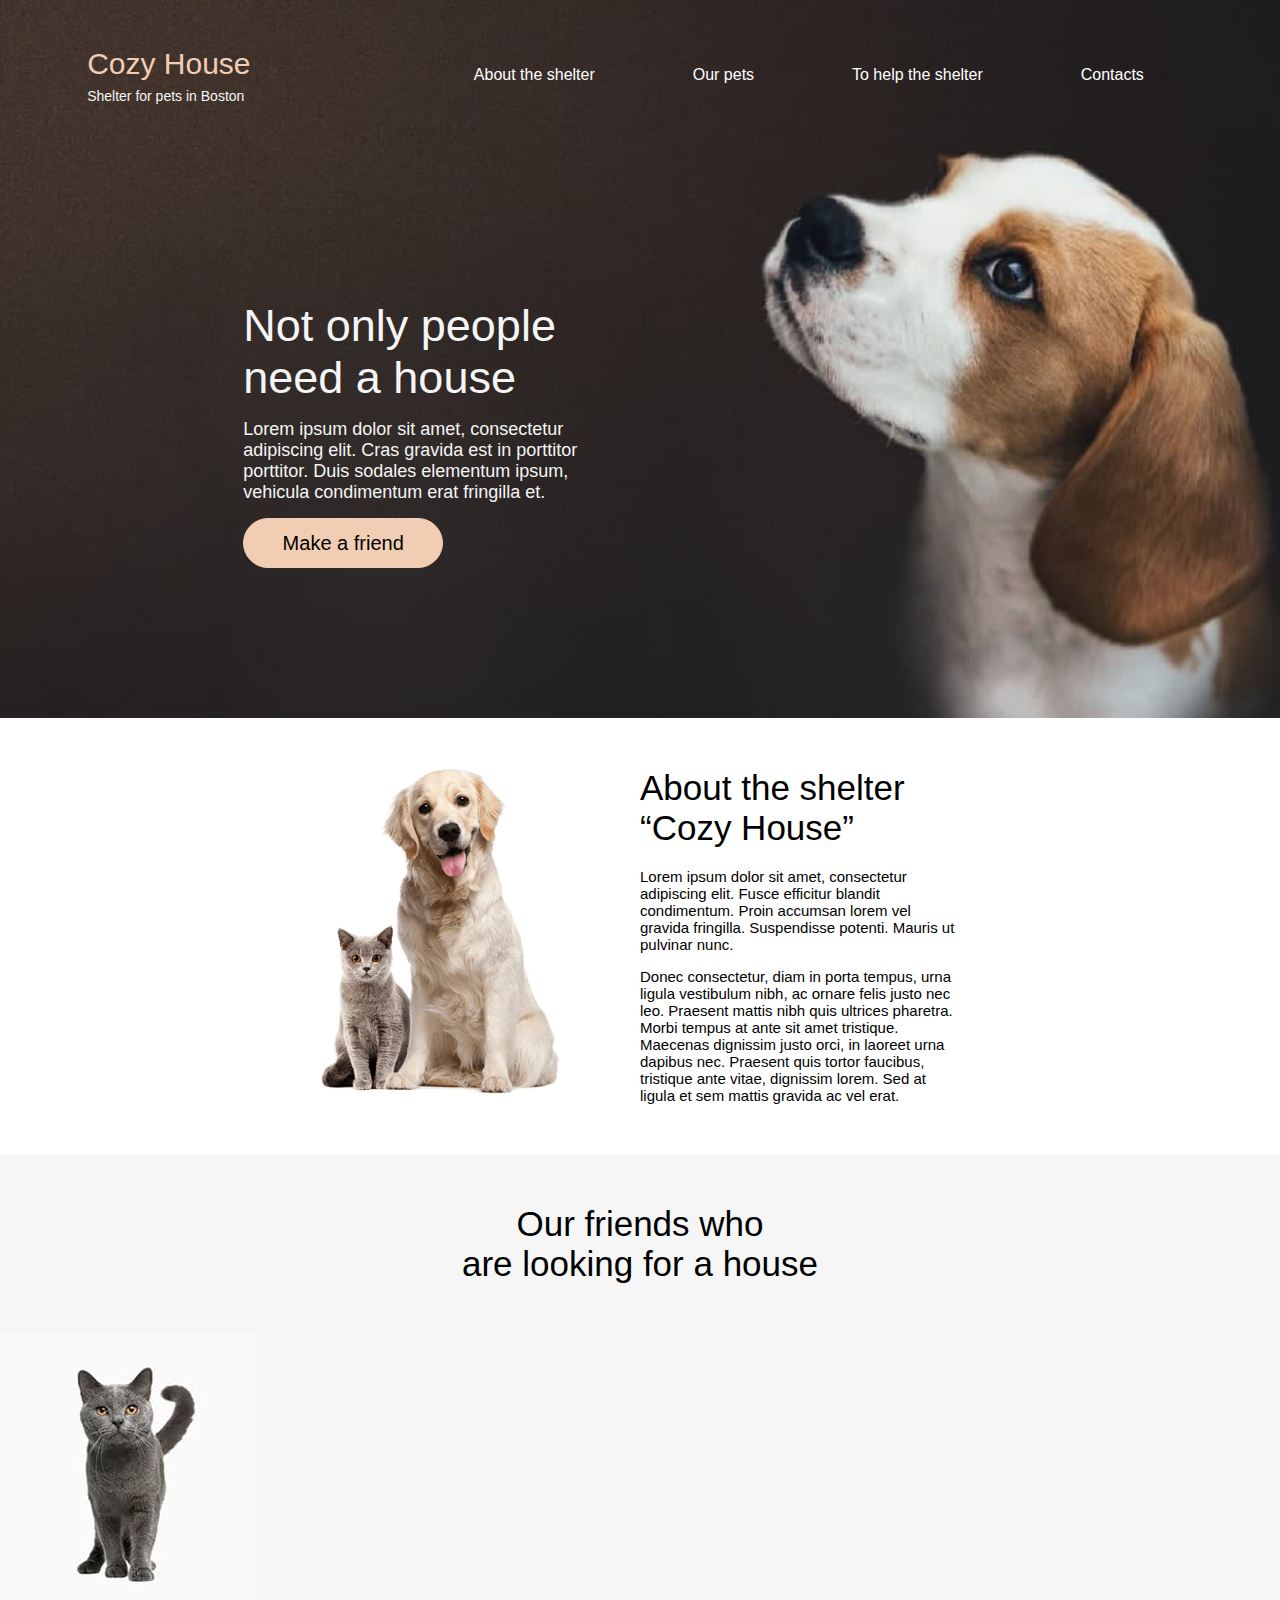
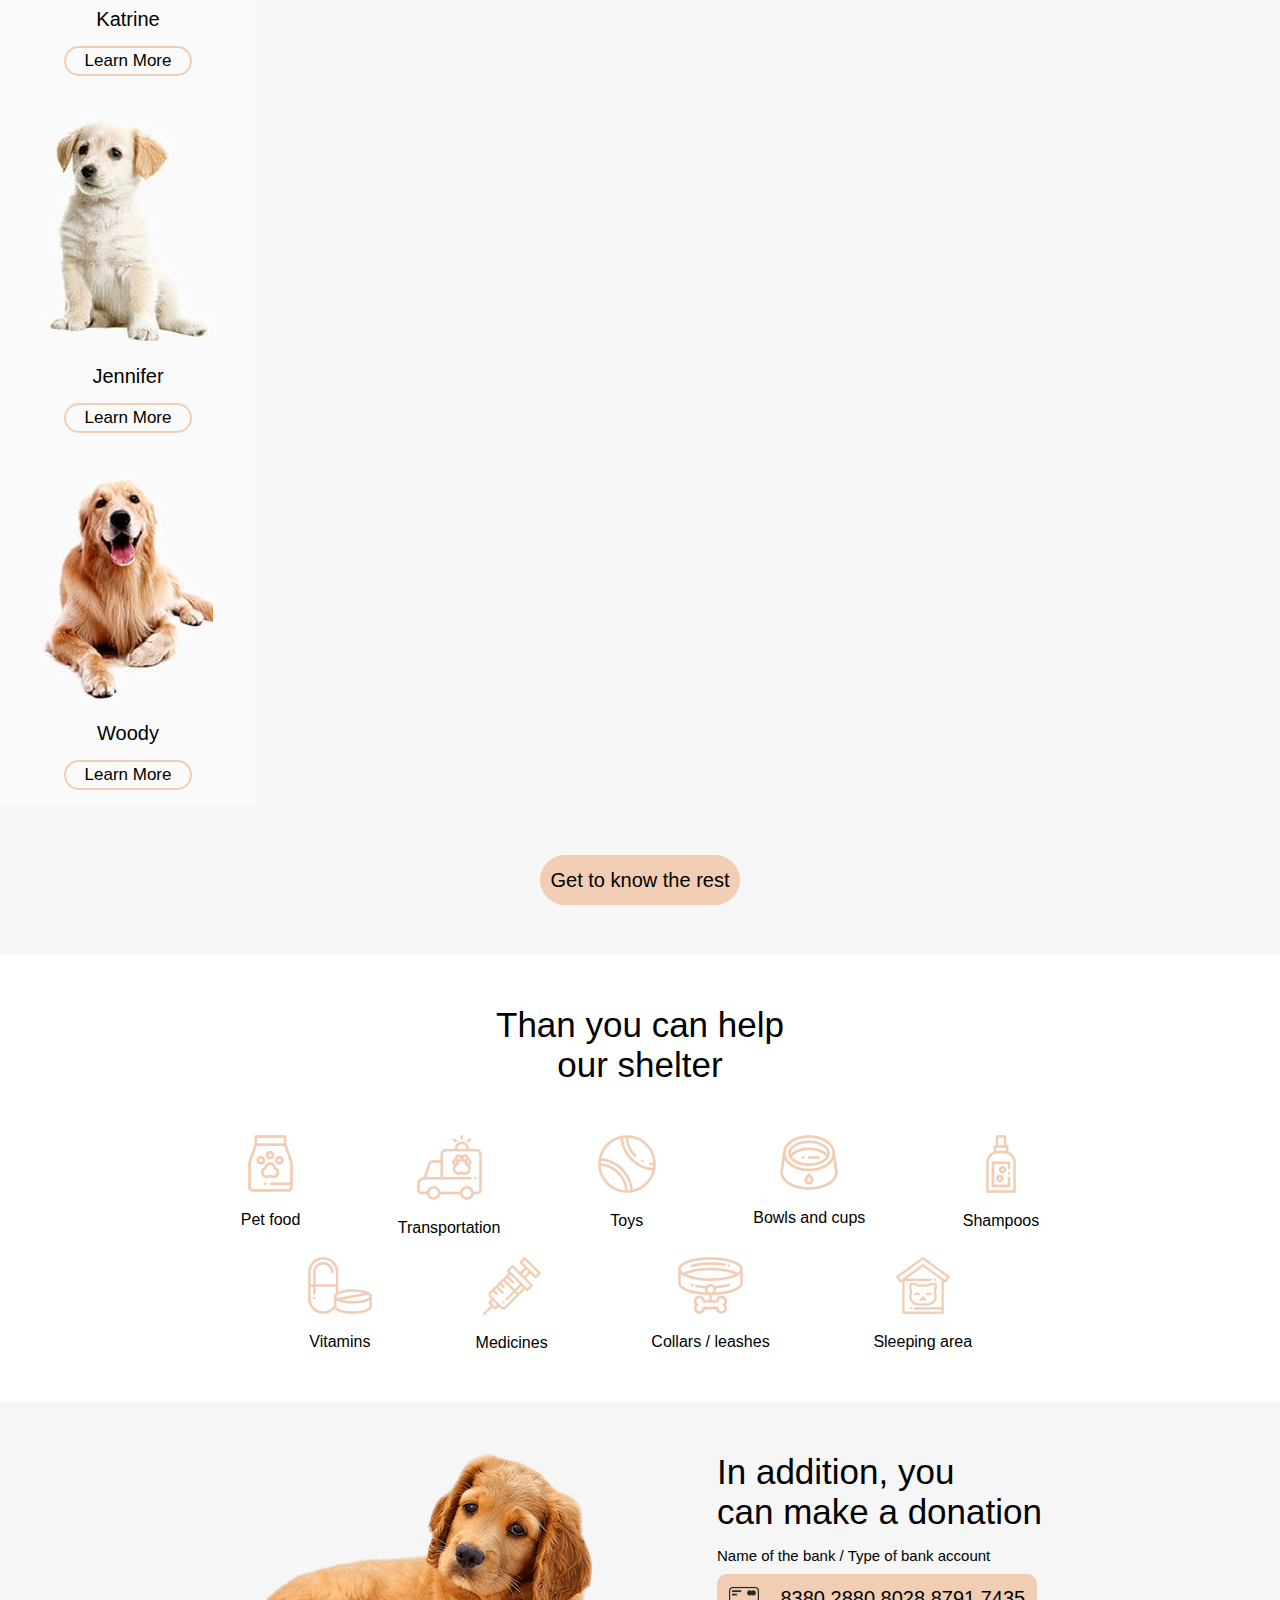
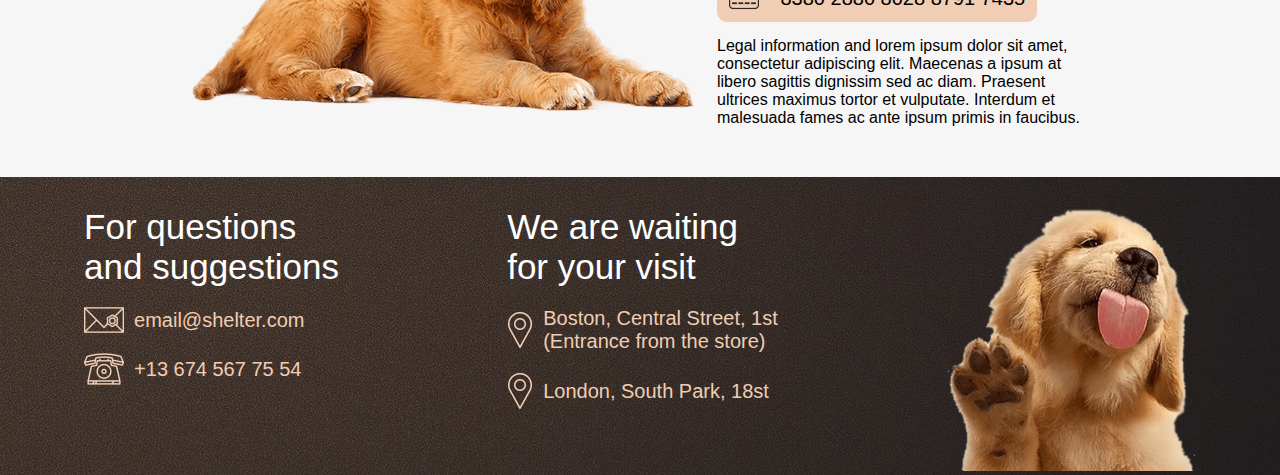
==== index.html @ 2c4d0148 "1" ====
<!DOCTYPE html>
<html lang="en">
<head>
    <meta charset="UTF-8">
    <meta http-equiv="X-UA-Compatible" content="IE=edge">
    <meta name="viewport" content="width=device-width, initial-scale=1.0">
    <title>Dogs</title>
    <link rel="stylesheet" href="style.css">
</head>
<body>
    <div class="wrap">
        <header class="header">
            <nav class="navigation">
                <div id="logo">
                    <div class="logo1"><p>Cozy House</p></div>
                    <div class="logo2"><p>Shelter for pets in Boston </p></div>
                </div>
                <ul class="menu">
                    <li><a href="#">About the shelter</a></li>
                    <li><a href="#">Our pets</a></li>
                    <li><a href="#">To help the shelter</a></li>
                    <li><a href="#">Contacts</a></li>
                </ul>
            </nav>
            <div class="burger_menu-aaa">
                <input id="checkmenu" type="checkbox">
                <label class="ret" for="checkmenu">Cozy House</label>
                <div class="burger-line o"></div>
                <div class="burger-line tw"></div>
                <div class="burger-line th"></div>
                <div class="burger-line f"></div>
                <nav class="main-menu">
                    <a class="burger-aaaa" href="#">About the shelter</a>
                    <a class="burger-aaaa" href="#">Our pets</a>
                    <a class="burger-aaaa" href="#">To help the shelter</a>
                    <a class="burger-aaaa" href="#">Contacts</a>
                </nav>
            </div>
            <div class="htxt">
                <div class="minitxt">
                    <div class="gag1">Not only people <br>need a house</div>
                    <div class="gag2">Lorem ipsum dolor sit amet, consectetur adipiscing elit. Cras gravida 
                        est in porttitor  porttitor. Duis sodales elementum ipsum, vehicula 
                        condimentum erat fringilla et.</div>
                    <button class="gag3">Make a friend</button>
                </div>
            </div>
        </header>
        <main class="main">
            <section id="main1">
                <div id="gig">
                    <div class="gig1"><img src="./img/g.png" alt=""></div>
                    <div class="gig2">
                        <div class="gig2smoll"><p class="ats">About the shelter<br>“Cozy House”</p></div>
                        <div class="gig2big">
                            <div class="gig2big1"><p>Lorem ipsum dolor sit amet, consectetur adipiscing elit. Fusce efficitur blandit condimentum. Proin accumsan lorem vel gravida fringilla. Suspendisse potenti. Mauris ut pulvinar nunc.</p></div>
                            <div class="gig2big2"><p>Donec consectetur, diam in porta tempus, urna ligula vestibulum nibh, ac ornare felis justo nec leo. Praesent mattis nibh quis ultrices pharetra. Morbi tempus at ante sit amet tristique. Maecenas dignissim justo orci, in laoreet urna dapibus nec. Praesent quis tortor faucibus, tristique ante vitae, dignissim lorem. Sed at ligula et sem mattis gravida ac vel erat.</p></div>
                        </div>
                    </div>
                </div>
            </section>
            <section id="main2">
                <div id="dad">
                    <div class="dad1"><p class="dad1p">Our friends who<br>are looking for a house</p></div>
                    <div class="dad2pro">
                        <div class="faf1">
                             <div class="foto1"><img src="./img/a.jpg" alt=""></div>
                            <div class="name1"><p>Katrine</p></div>
                            <div class="lmore1"><button class="lmore1x">Learn More</button></div>
                        </div>
                        <div class="faf2">
                            <div class="foto2"><img src="./img/q.jpg" alt=""></div>
                            <div class="name2"><p>Jennifer</p></div>
                            <div class="lmore2"><button class="lmore2x">Learn More</button></div>
                        </div>
                        <div class="faf3">
                            <div class="foto3"><img src="./img/w.jpg" alt=""></div>
                            <div class="name3"><p>Woody</p></div>
                            <div class="lmore3"><button class="lmore3x">Learn More</button></div>
                        </div>
                    </div>
                    <div class="dad3"><button class="dad3x">Get to know the rest</button></div>
                </div>
            </section>
            <section id="main3">
                <div class="lil1"><p class="lil1p">Than you can help<br>our shelter</p></div>
                <div class="lil2">
                    <div id="q">
                        <div class="q1">
                            <div class="q11"><img src="./img/q1.png" alt=""></div>
                            <div class="q12">Pet food</div>
                        </div>
                        <div class="q2">
                            <div class="q11"><img src="./img/q2.png" alt=""></div>
                            <div class="q12">Transportation</div>
                        </div>
                        <div class="q3">
                            <div class="q11"><img src="./img/q3.png" alt=""></div>
                            <div class="q12">Toys</div>
                        </div>
                        <div class="q4">
                            <div class="q11"><img src="./img/q4.png" alt=""></div>
                            <div class="q12">Bowls and cups</div>
                        </div>
                        <div class="q5">
                            <div class="q11"><img src="./img/q5.png" alt=""></div>
                            <div class="q12">Shampoos</div>
                        </div>
                    </div>
                    <div id="a">
                        <div class="a1">
                            <div class="a11"><img src="./img/a1.png" alt=""></div>
                            <div class="a12">Vitamins</div>
                        </div>
                        <div class="a2">
                            <div class="a11"><img src="./img/a2.png" alt=""></div>
                            <div class="a12">Medicines</div>
                        </div>
                        <div class="a3">
                            <div class="a11"><img src="./img/a3.png" alt=""></div>
                            <div class="a12">Collars / leashes</div>
                        </div>
                        <div class="a4">
                            <div class="a11"><img src="./img/a4.png" alt=""></div>
                            <div class="a12">Sleeping area</div>
                        </div>
                    </div>
                </div>
            </section>
            <section id="main4">
                <div id="vav">
                    <div class="vav1"><img src="./img/vav1.png" alt=""></div>
                    <div class="vav2">
                        <div class="vav21"><p class="vav21p">In addition, you<br>can make a donation</p></div>
                        <div class="vav22"><p class="vav22p">Name of the bank / Type of bank account</p></div>
                        <div class="vav23">
                            <button class="vav23b">
                                <img src="./img/v.png" alt="">
                                <p class="v2p"> 8380 2880 8028 8791 7435</p>
                            </button>
                        </div>
                        <div class="vav24"><p class="vav24p">Legal information and lorem ipsum dolor sit amet, consectetur adipiscing elit. Maecenas a ipsum at libero sagittis dignissim sed 
                            ac diam. Praesent ultrices maximus tortor et vulputate. Interdum 
                            et malesuada fames ac ante ipsum primis in faucibus. </p></div>
                    </div>
                </div>
            </section>
        </main>
        <footer class="footer">
            <div class="bob1">
                <div class="bob11"><p class="bob11p">For questions<br>and suggestions</p></div>
                <div class="bob22">
                    <img src="./img/b1.png" alt="">
                    <p class="k">email@shelter.com</p>
                </div>
                <div class="bob22">
                    <img src="./img/b2.png" alt="">
                    <p class="k">+13 674 567 75 54</p>
                </div>
            </div>
            <div class="bob2">
                <div class="bob11"><p class="bob11p">We are waiting<br>for your visit</p></div>
                <div class="bob22">
                    <img src="./img/b3.png" alt="">
                    <p class="k">Boston, Central Street, 1st<br>(Entrance from the store)</p>
                </div>
                <div class="bob22">
                    <img src="./img/b3.png" alt="">
                    <p class="k">London, South Park, 18st</p>
                </div>
            </div>
            <div class="bob3"><img src="./img/n.png" alt=""></div>
        </footer>
    </div>
</body>
</html>
---- style.css ----
*{
    margin: 0;
    padding: 0;
    box-sizing: border-box;
    font-family: sans-serif;
}
.wrap{
    width: 100%;
}
.wrap1{
    width: 100%;
    display: flex;
    flex-direction: column;
}
.header{
    width: 100%;
    float: left;
    background-image: url(./img/d.jpg);
    background-size: cover;
}
.header1{
    width: 100%;
    float: left;
    background-size: cover;
}
.navigation{
    width: 100%;
    display: flex;
    justify-content: space-around;
    align-items: center;
    height: 150px;
}
.navigation1{
    width: 100%;
    display: flex;
    justify-content: space-around;
    align-items: center;
    height: 110px;
}
.menu{
    text-align: center;
    width: 60%;
    display: flex;
    justify-content: space-around;
}
.menuz{
    text-align: center;
    width: 60%;
    display: flex;
    justify-content: space-around;
}
.menu li a{
    color: white;
    font-size: 16px;
    text-decoration: none;
}
.menuz li a{
    color: black;
    font-size: 16px;
    text-decoration: none;
}
.menu li{
    list-style: none;
}
.menuz li{
    list-style: none;
}
.logo1{
    color: #F1CDB3;
    font-size: 30px;
    margin-bottom: 7px;
}
.logo1z{
    color: #545454;
    font-size: 30px;
    margin-bottom: 7px;
}
.logo2{
    font-size: 14px;
    color: whitesmoke;
}
.logo2z{
    font-size: 14px;
    color: black;
}
.menu li a:hover{
    border-bottom: 2px solid #F1CDB3;
    color: #F1CDB3;
    text-shadow: 3px 3px 5px #F1CDB3;
}
.menuz li a:hover{
    border-bottom: 2px solid #F1CDB3;
    color: #F1CDB3;
    text-shadow: 3px 3px 5px #F1CDB3;
}
.gag1{
    font-size: 45px;
    color: whitesmoke;
}
.gag2{
    font-size: 18px;
    color: whitesmoke;
    margin-top: 15px;
    margin-bottom: 15px;
}
.gag3{
    border-radius: 50px;
    width: 200px;
    height: 50px;
    background: #F1CDB3;
    font-size: 20px;
    margin-bottom: 150px;
    border: 1px solid #F1CDB3;
}
.gag3:hover{
    background: #c4a086;
}
.minitxt{
    width: 30%;
    margin-left: 19%;
    margin-top: 150px;
}
main{
    width: 100%;
    float: left; 
}
#main1{
    background-color: white;
    float: left;
    width: 100%;
}
#gig{
    margin-top: 50px;
    margin-bottom: 50px;
    display: flex;
    justify-content: center;
}
#main2{
    background-color: #F6F6F6;
    float: left;
    width: 100%;
}
#main3{
    background-color: white;
    float: left;
    width: 100%;
}
.gig2{
    width: 25%;
    margin-left: 20px;
}
.ats{
    font-size: 35px;
}
.gig2big{
    font-size: 15px;
    margin-top: 20px;
}
.gig2big2{
    margin-top: 15px;
}
.gig1 img{
    width: 80%;
}
.faf1, .faf2, .faf3{
    background-color: rgba(250, 250, 250, 1);
    width: 20%;
    display: flex;
    flex-direction: column;
    align-items: center;
    transition: 1s;
}
.faf1z, .faf2z, .faf3z, .faf4z{
    background-color: rgba(250, 250, 250, 1);
    width: 20%;
    display: flex;
    flex-direction: column;
    align-items: center;
    transition: 1s;
}
.faf1:hover{
    width: 25%;
    box-shadow: 13px 20px 46px 12px grey;
    border-radius: 15px;
}
.faf2:hover{
    width: 25%;
    box-shadow: 13px 20px 46px 12px grey;
    border-radius: 15px;
}
.faf3:hover{
    width: 25%;
    box-shadow: 13px 20px 46px 12px grey;
    border-radius: 15px;
}
.lmore1x, .lmore2x, .lmore3x, .lmore4x{
    border-radius: 50px ;
    margin-top: 15px;
    margin-bottom: 15px;
    width: 50%;
    height: 30px;
    font-size: 17px;
    border: 2px solid #F1CDB3;
    background-color:  rgba(250, 250, 250, 1);
}
.lmore1x:hover{
    background-color: #F1CDB3;
}
.lmore2x:hover{
    background-color: #F1CDB3;
}
.lmore3x:hover{
    background-color: #F1CDB3;
}
.lmore4x:hover{
    background-color: #F1CDB3;
}
.lmore1, .lmore2, .lmore3, .lmore4{
    width: 100%;
    display: flex;
    justify-content: center;
}
.dad1p{
    font-size: 35px;
    text-align: center;
}
.dad1{
    display: flex;
    justify-content: center;
    margin-top: 50px;
    margin-bottom: 50px;
}
.dad1z{
    display: flex;
    justify-content: center;
    margin-bottom: 50px;
}
.dad1pz{
    margin-top: 10px;
    font-size: 35px;
    text-align: center;
    color: #636363;
}
.dad2{
    display: flex;
    justify-content: space-around;

}
.dad2z{
    display: flex;
    justify-content: space-around;
    margin-top: 50px;
}
.dad3{
    display: flex;
    justify-content: center;
}
#dad{
    background-color: #F6F6F6;
}
.foto1, .foto2, .foto3, .foto4{
    margin-top: 25px;

}
.name1, .name2, .name3, .name4{
    margin-top: 15px;
    font-size: 20px;
}
.dad3x{
    border-radius: 50px;
    width: 200px;
    height: 50px;
    background: #F1CDB3;
    font-size: 20px;
    margin-bottom: 50px;
    margin-top: 50px;
    border: 1px solid #F1CDB3;
}
.dad3x:hover{
    background: #c4a086;
}
.lil1p{
    text-align: center;
    font-size: 35px;
    margin-top: 50px;
    margin-bottom: 50px;
}
#q{
    width: 70%;
    display: flex;
    justify-content: space-around;
    margin-bottom: 20px;
}
#a{
    width: 60%;
    display: flex;
    justify-content: space-around;
}
.q1, .q2, .q3, .q4, .q5, .a1, .a2, .a3, .a4{
    display: flex;
    flex-direction: column;
    align-items: center;
}
.q11, .a11{
    margin-bottom: 15px;
}
.lil2{
    display: flex;
    flex-direction: column;
    align-items: center;
    margin-bottom: 50px;
}
#main4{
    width: 100%;
    background-color: #F6F6F6;
    display: flex;
    justify-content: center;
}
#vav{
    margin-top: 50px;
    margin-bottom: 50px;
    width: 70%;
    display: flex;
    flex-direction: row;
}
.vav1{
    margin-right: 20px;
}
.vav21p{
    font-size: 35px;
}
.vav22p{
    font-size: 15px;
    margin-top: 15px;
}
.vav23{
    display: flex;
    flex-direction: row;
    margin-top: 10px;
    margin-bottom: 15px;
}
.vav23b{
    display: flex;
    align-items: center;
    justify-content: space-around;
    width: 320px;
    height: 48px;
    background-color: #F1CDB3;
    border: 1px solid #F1CDB3;
    border-radius: 10px;
}
.vav23b:hover{
    background-color: #c4a086;
    border: 1px solid #c4a086;
}
.v2p{
    font-size: 20px;
}
footer{
    float: left; 
    width: 100%;
    background-image: url(./img/b.png);
    display: flex;
    justify-content: space-around;
}
.bob11p{
    font-size: 35px;
    color: white;
}
.bob22{
    display: flex;
    flex-direction: row;
    align-items: center;
    margin-top: 20px;
}
.k{
    color: #F1CDB3;
    font-size: 20px;
    margin-left: 10px;
}
.bob1, .bob2{
    display: flex;
    flex-direction: column;
    margin-top: 30px;
}
.bob3 img{
    width: 250px;
}
.bob3{
    margin-top: 30px;
}
.gyg1 img{
    width: 100%;
}
.gyg1{
    width: 45%;
    margin-right: 50px;
    display: flex;
    justify-content: center;
    align-items: center;
}
.ol1 .gyg1 img{
    margin-top: 20px;
    margin-bottom: 20px;
} 
.ol1{
    width: 50%;
    display: flex;
    align-items: center;
    box-shadow: 0px 0px 50px 5px gray;
    background-color: #fafafa;
    margin-bottom: 100px;
    margin-top: 50px;
}
.ol2{
    width: 50%;
    display: flex;
    align-items: center;
    box-shadow: 0px 0px 50px 5px gray;
    background-color: #fafafa;
}
.gyg4{
    font-size: 15px;
}
.gyg5{
    font-size: 17px;
}
.gyg2{
    font-size: 40px;
}
.gyg3{
    font-size: 20px;
    margin-bottom: 20px;
}
.ref{
    width: 50%;
}
#ol{
    display: flex;
    flex-direction: column;
    align-items: center;
}
.lom{
    margin-top: 10px;
}
.burger_menu{
    margin: 100px auto;
    width: 320px;
    height: 40px;
    background: black;
    color: white;
    text-align: center;
    position: relative;
}
.hyh{
    background: #3b2d25;
}
.burger_menu-aaa{
    margin: 100px auto;
    width: 320px;
    height: 40px;
    background: rgba(0, 0, 0, 0);
    color: black;
    text-align: center;
    position: relative;
}
#checkmenu{
    display: none;
}
label{
    display: block;
    position: absolute;
    top: 0px;
    left: 0px;
    width: 100%;
    height: 100%;
    z-index: 2;
    line-height: 40px;
    cursor: pointer;
}
.burger-line{
    position: absolute;
    top: 8px;
    right: 10px;
    width: 35px;
    height: 2px;
    background: white;
    transition: .5s all;
}
.tw, .th{
    top: 18px;
}
.f{
    top: 28px;
}
.main-menu{
    display: block;
    position: absolute;
    width: 100%;
    bottom: 0;
    left: 0;
    max-height: 0;
    font-size: 0px;
    overflow: hidden;
    transform: translateY(100%);
    transition: .5s all;
}
.burger-a{
    display: block;
    width: 100%;
    padding: 10px;
    color: white;
    text-decoration: none;
    border-top: 1px solid white;
    background: black;
}
.hih{
        background: #3b2d25;
}
.burger-aaaa{
    display: block;
    width: 100%;
    padding: 10px;
    color: black;
    text-shadow: 3px 3px 5px white;
    text-decoration: none;
    border-top: 1px solid white;
    background: rgba(0, 0, 0, 0);
}
.burger-a:hover{
    background-color: rgba(0, 0, 0, .9);
}
.hih:hover{
    background-color: #493a33;
}
.burger-aaaa:hover{
    background-color: rgba(255, 255, 255, 0.267);
}
#checkmenu:checked~.main-menu{
    max-height: 500px;
    font-size: 16px;
}
#checkmenu:checked~.o{
    display: none;
}
#checkmenu:checked~.f{
    display: none;
}
#checkmenu:checked~.tw{
    transform: rotate(45deg);
}
#checkmenu:checked~.th{
    transform: rotate(-45deg);
}
.burger_menu{
    display: none;
}
.burger_menu-aaa{
    display: none;
}
.ret{
    font-size: 35px;
    color: white;
}
.ret:hover{
    background-color: rgba(255, 255, 255, 0.267);
}
@media (min-width: 0px) and (max-width: 768px) {
    .navigation1{
        display: none;
    }
    .navigation{
        display: none;
    }
    .burger_menu{
        display: flex;
        width: 100%;
        margin-top: 0;
        margin-bottom: 50px;
    }
    .burger_menu-aaa{
        display: flex;
        width: 100%;
        margin-top: 0;
        margin-bottom: 50px;
        margin-top: 20px;
    }
    .ol1{
        display: flex;
        flex-direction: column-reverse;
        width: 95%;
    }
    .ol2{
        display: flex;
        flex-direction: column-reverse;
        width: 95%;
    }
    .ref{
        display: flex;
        flex-direction: column;
        align-items: center;
    }
    .gyg2{
        margin-top: 10px;
    }
    .gyg1{
        margin-right: 0;
    }
    .faf1z, .faf2z, .faf3z, .faf4z{
        width: 100%;
        margin-bottom: 20px;
    }
    .dad2{
        display: flex;
        flex-wrap: wrap;
    }
    .dad2z{
        display: flex;
        flex-wrap: wrap;
    }
    .minitxt{
        width: 80%;
        display: flex;
        flex-direction: column;
        align-items: center;
        margin-left: 0;
    }
    .htxt{
        width: 100%;
        float: left;
        display: flex;
        justify-content: center;
    }
    header{
        background-position: center;
    }
    #gig{
        display: flex;
        flex-direction: column-reverse;
        align-items: center;
    }
    .gig1 img{
        width: 90%;
    }
    .gig2{
        width: 50%;
    }
    .gig1{
        display: flex;
        justify-content: center;
    }
    .gig2smoll{
        text-align: center;
    }
    .gag1{
        text-align: center;
    }
    .gag2{
        text-align: center;
    }
    .dad2pro{
        display: flex;
        flex-direction: column;
        align-items: center;
    }
    .faf1, .faf2, .faf3{
        width: 70%;
    }
    .faf1, .faf2{
        margin-bottom: 20px;
    }
    .faf1:hover{
        width: 90%;
    }
    .faf2:hover{
        width: 90%;
    }
    .faf3:hover{
        width: 90%;
    }
    .lmore1x, .lmore2x, .lmore3x, .lmore4x{
        height: 50px;
    }
    .lil2{
        display: flex;
        flex-direction: column;
        align-items: center;
    }
    #a, #q{
        display: flex;
        flex-direction: column;

    }
    .q1, .q2, .q3, .q4, .q5, .a1, .a2, .a3{
        margin-bottom: 20px;
    }
    .footer{
        background-size: cover;
        display: flex;
        flex-direction: column;
        align-items: center;
    }
    .bob11p{
        text-align: center;
    }
    #vav{
        display: flex;
        flex-direction: column-reverse;
        align-items: center;
    }
    .vav21p{
        text-align: center;
    }
    .vav22p{
        text-align: center;
    }
    .vav24p{
        text-align: center;
    }
    .vav23{
        display: flex;
        justify-content: center;
    }
    .vav1{
        margin-right: 0;
    }
    .vav1 img{
        width: 100%;
    }
    .gig2{
        width: 80%;
    }

}
@media (min-width: 768px) and (max-width: 1279px){
    .navigation1{
        display: none;
    }
    .navigation{
        display: none;
    }
    .burger_menu{
        display: flex;
        width: 100%;
        margin-top: 0;
        margin-bottom: 50px;
    }
    .burger_menu-aaa{
        display: flex;
        width: 100%;
        margin-top: 0;
        margin-bottom: 50px;
        margin-top: 20px;
    }
    .ol1{
        display: flex;
        flex-direction: column-reverse;
    }
    .ol2{
        display: flex;
        flex-direction: column-reverse;
    }
    .ref{
        display: flex;
        flex-direction: column;
        align-items: center;
    }
    .gyg2{
        margin-top: 10px;
    }
    .gyg1{
        margin-right: 0;
    }
    .faf1z, .faf2z, .faf3z, .faf4z{
        width: 45%;
        margin-bottom: 20px;
    }
    .dad2{
        display: flex;
        flex-wrap: wrap;
    }
    .dad2z{
        display: flex;
        flex-wrap: wrap;
    }
    .minitxt{
        width: 60%;
        display: flex;
        flex-direction: column;
        align-items: center;
    }
    .htxt{
        width: 100%;
        float: left;
    }
    header{
        background-position: center;
    }
    #gig{
        display: flex;
        flex-direction: column-reverse;
        align-items: center;
    }
    .gig1 img{
        width: 90%;
    }
    .gig2{
        width: 50%;
    }
    .gig1{
        display: flex;
        justify-content: center;
    }
    .gig2smoll{
        text-align: center;
    }
    .gag1{
        text-align: center;
    }
    .gag2{
        text-align: center;
    }
    .dad2pro{
        display: flex;
        flex-direction: column;
        align-items: center;
    }
    .faf1, .faf2, .faf3{
        width: 60%;
    }
    .faf1, .faf2{
        margin-bottom: 30px;
    }
    .faf1:hover{
        width: 80%;
    }
    .faf2:hover{
        width: 80%;
    }
    .faf3:hover{
        width: 80%;
    }
    .lmore1x, .lmore2x, .lmore3x, .lmore4x{
        height: 50px;
    }
    .lil2{
        display: flex;
        flex-direction: column-reverse;
        width: 600px;
    }
    #q, #a{
        width: 100%;
        display: flex;
        flex-wrap: wrap;
        
    }
    .q1, .q2, .q3, .q4, .q5, .a1, .a2, .a3, .a4{
        width: 45%;
    }
    .q1, .q2, .q3, .q4, .a1, .a2, .a3, .a4{
        margin-bottom: 30px;
    }
    #main3{
        display: flex;
        flex-direction: column;
        align-items: center;
    }
    #vav{
        display: flex;
        flex-direction: column-reverse;
        align-items: center;
    }
    .vav21p{
        text-align: center;
    }
    .vav22p{
        text-align: center;
    }
    .vav24p{
        text-align: center;
    }
    .vav23{
        display: flex;
        justify-content: center;
    }
    .bob3{
        display: none;
    }
    .footer{
        display: flex;
        justify-content: space-around;
        padding-bottom: 30px;
    }
}
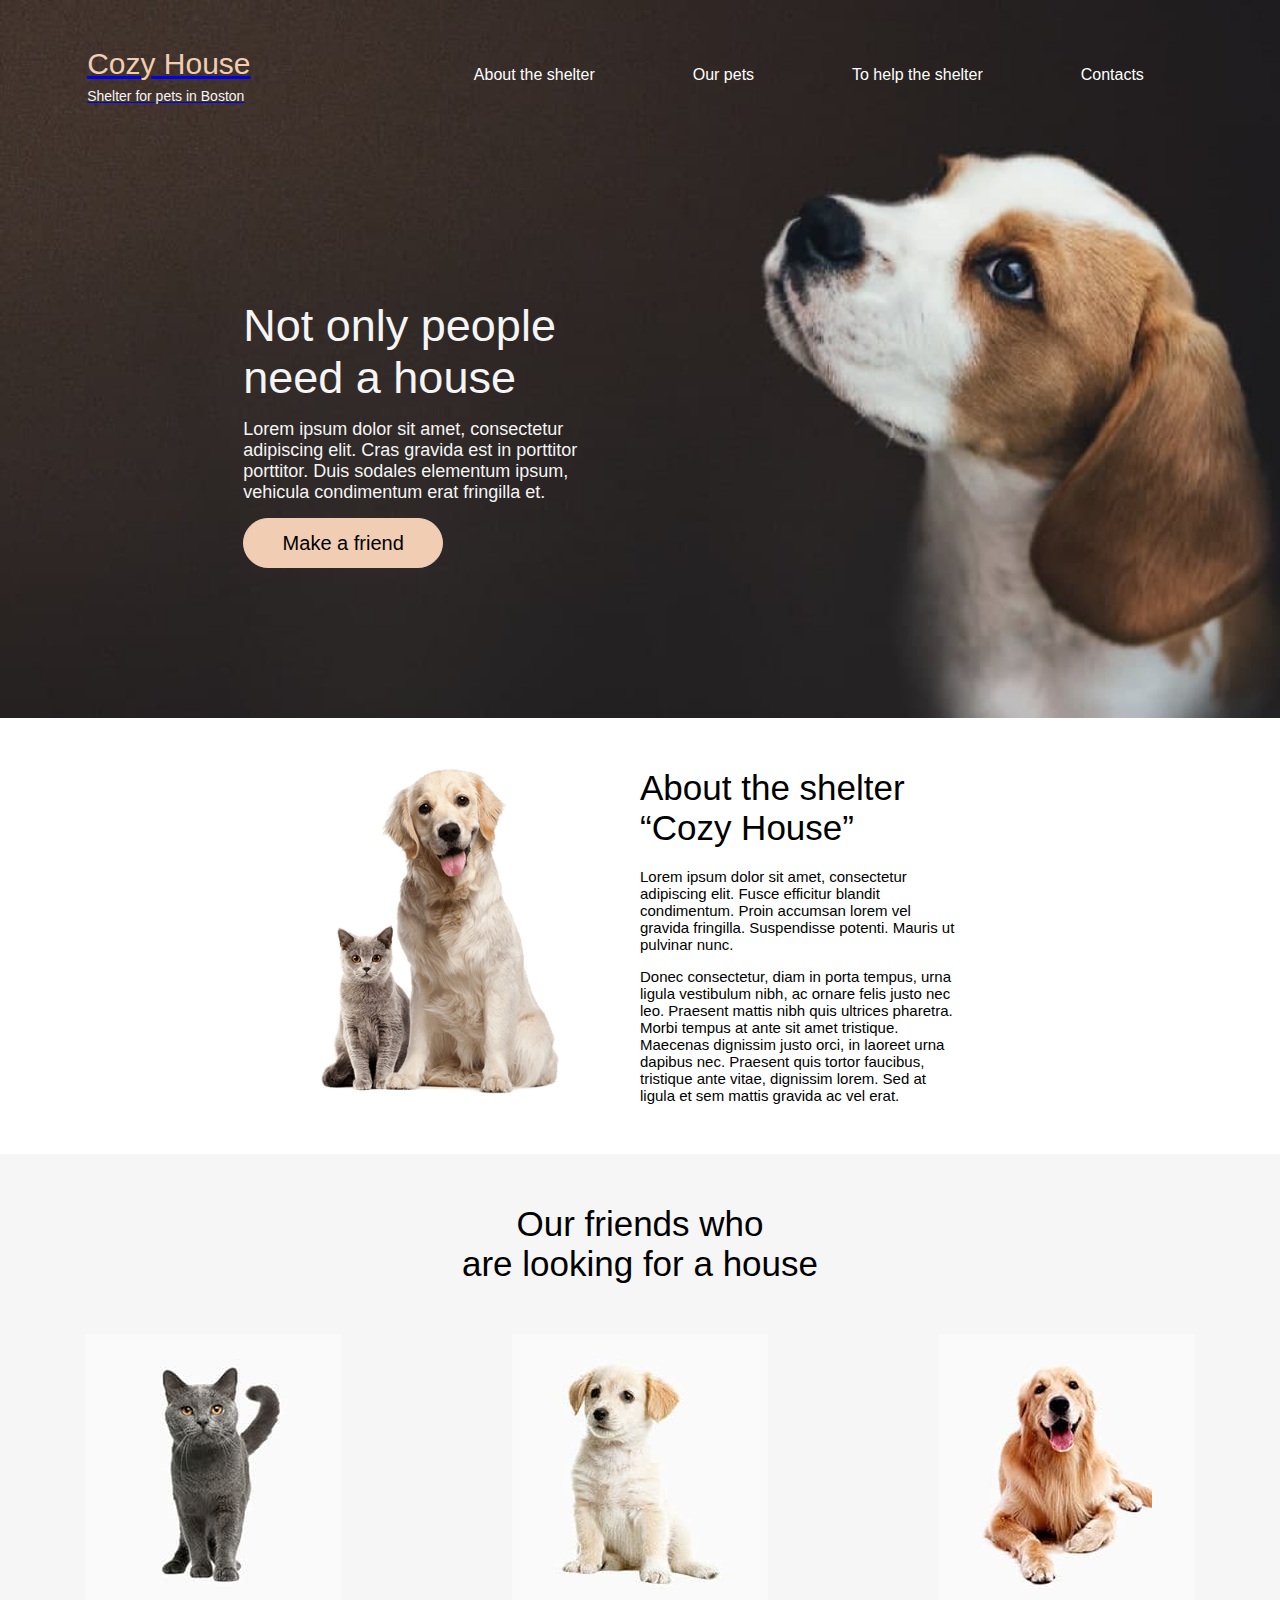
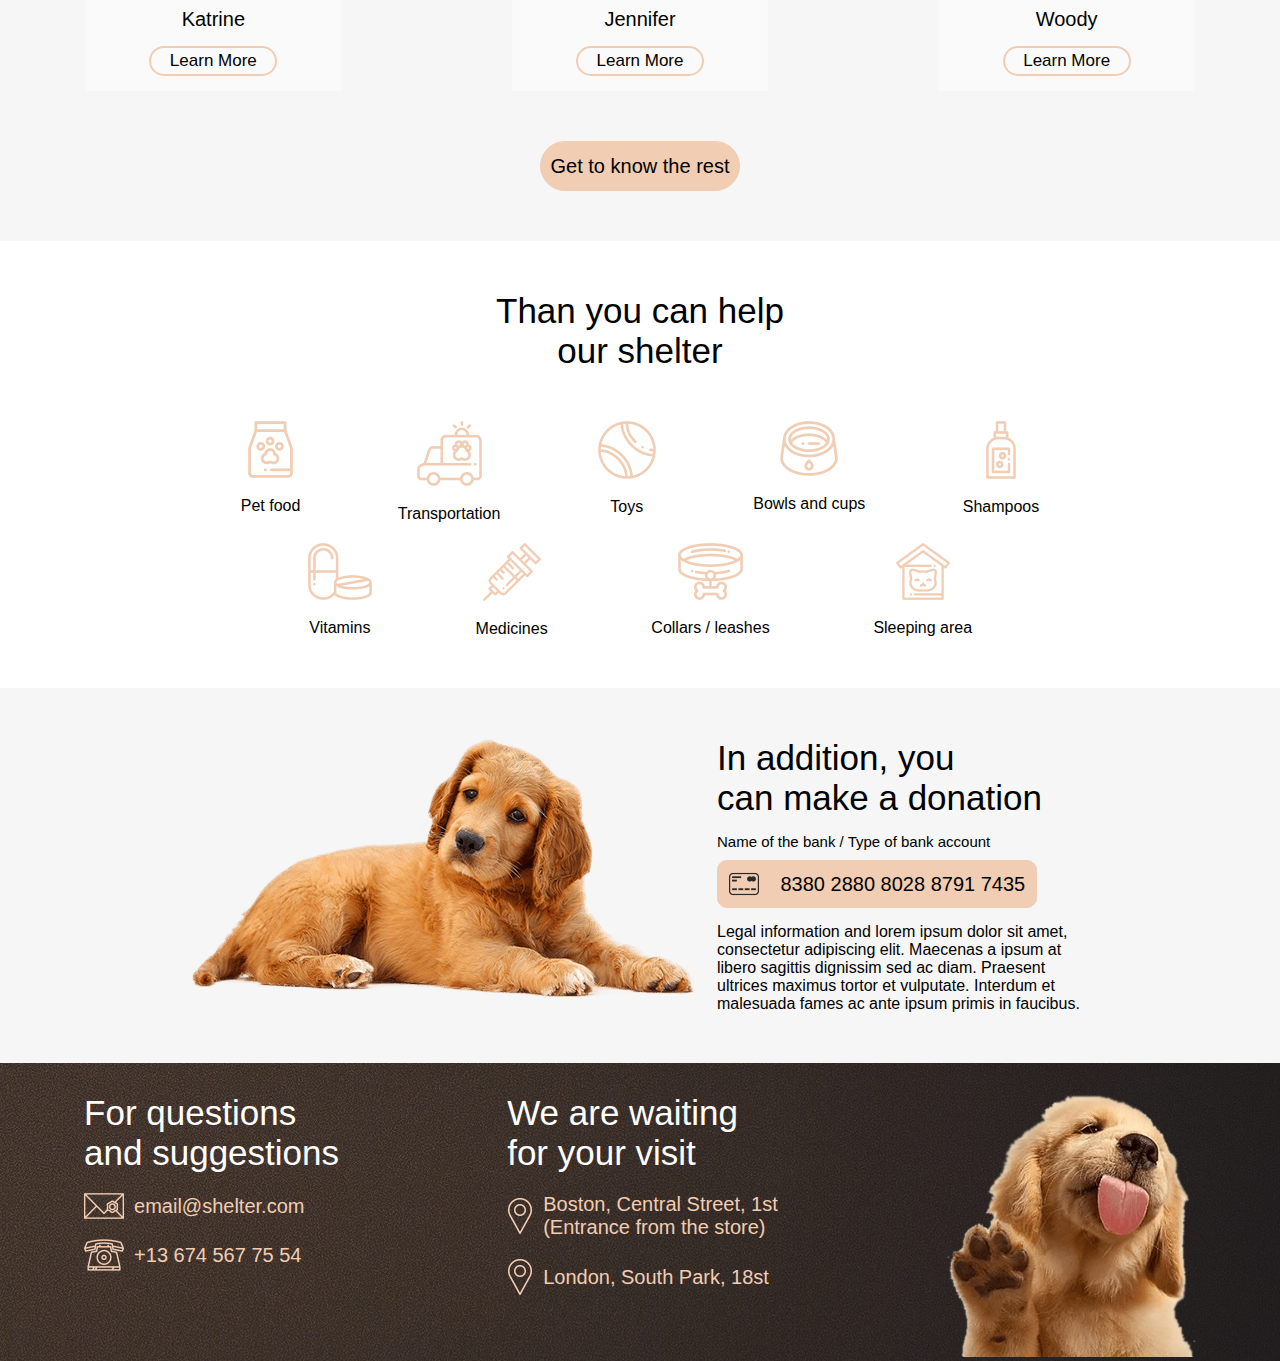
==== commit 9c71feca: "15" ====
--- a/index.html
+++ b/index.html
@@ -11,15 +11,15 @@
     <div class="wrap">
         <header class="header">
             <nav class="navigation">
-                <div id="logo">
+                <a href="https://liliasurious.github.io/Cozy_house/"><div id="logo">
                     <div class="logo1"><p>Cozy House</p></div>
                     <div class="logo2"><p>Shelter for pets in Boston </p></div>
-                </div>
+                </div></a>
                 <ul class="menu">
-                    <li><a href="#">About the shelter</a></li>
-                    <li><a href="#">Our pets</a></li>
-                    <li><a href="#">To help the shelter</a></li>
-                    <li><a href="#">Contacts</a></li>
+                    <li><a href="https://liliasurious.github.io/Cozy_house/">About the shelter</a></li>
+                    <li><a href="https://liliasurious.github.io/Our_friends/">Our pets</a></li>
+                    <li><a href="https://liliasurious.github.io/Carts/">To help the shelter</a></li>
+                    <li><a href=".footer">Contacts</a></li>
                 </ul>
             </nav>
             <div class="burger_menu-aaa">
@@ -30,10 +30,10 @@
                 <div class="burger-line th"></div>
                 <div class="burger-line f"></div>
                 <nav class="main-menu">
-                    <a class="burger-aaaa" href="#">About the shelter</a>
-                    <a class="burger-aaaa" href="#">Our pets</a>
-                    <a class="burger-aaaa" href="#">To help the shelter</a>
-                    <a class="burger-aaaa" href="#">Contacts</a>
+                    <a class="burger-aaaa" href="https://liliasurious.github.io/Cozy_house/">About the shelter</a>
+                    <a class="burger-aaaa" href="https://liliasurious.github.io/Our_friends/">Our pets</a>
+                    <a class="burger-aaaa" href="https://liliasurious.github.io/Carts/">To help the shelter</a>
+                    <a class="burger-aaaa" href=".footer">Contacts</a>
                 </nav>
             </div>
             <div class="htxt">
--- a/style.css
+++ b/style.css
@@ -565,6 +565,16 @@
 .ret:hover{
     background-color: rgba(255, 255, 255, 0.267);
 }
+.dad2pro{
+    display: flex;
+    justify-content: space-around;
+}
+button{
+    color: black;
+}
+#ol{
+    margin-bottom: 30px;
+}
 @media (min-width: 0px) and (max-width: 768px) {
     .navigation1{
         display: none;
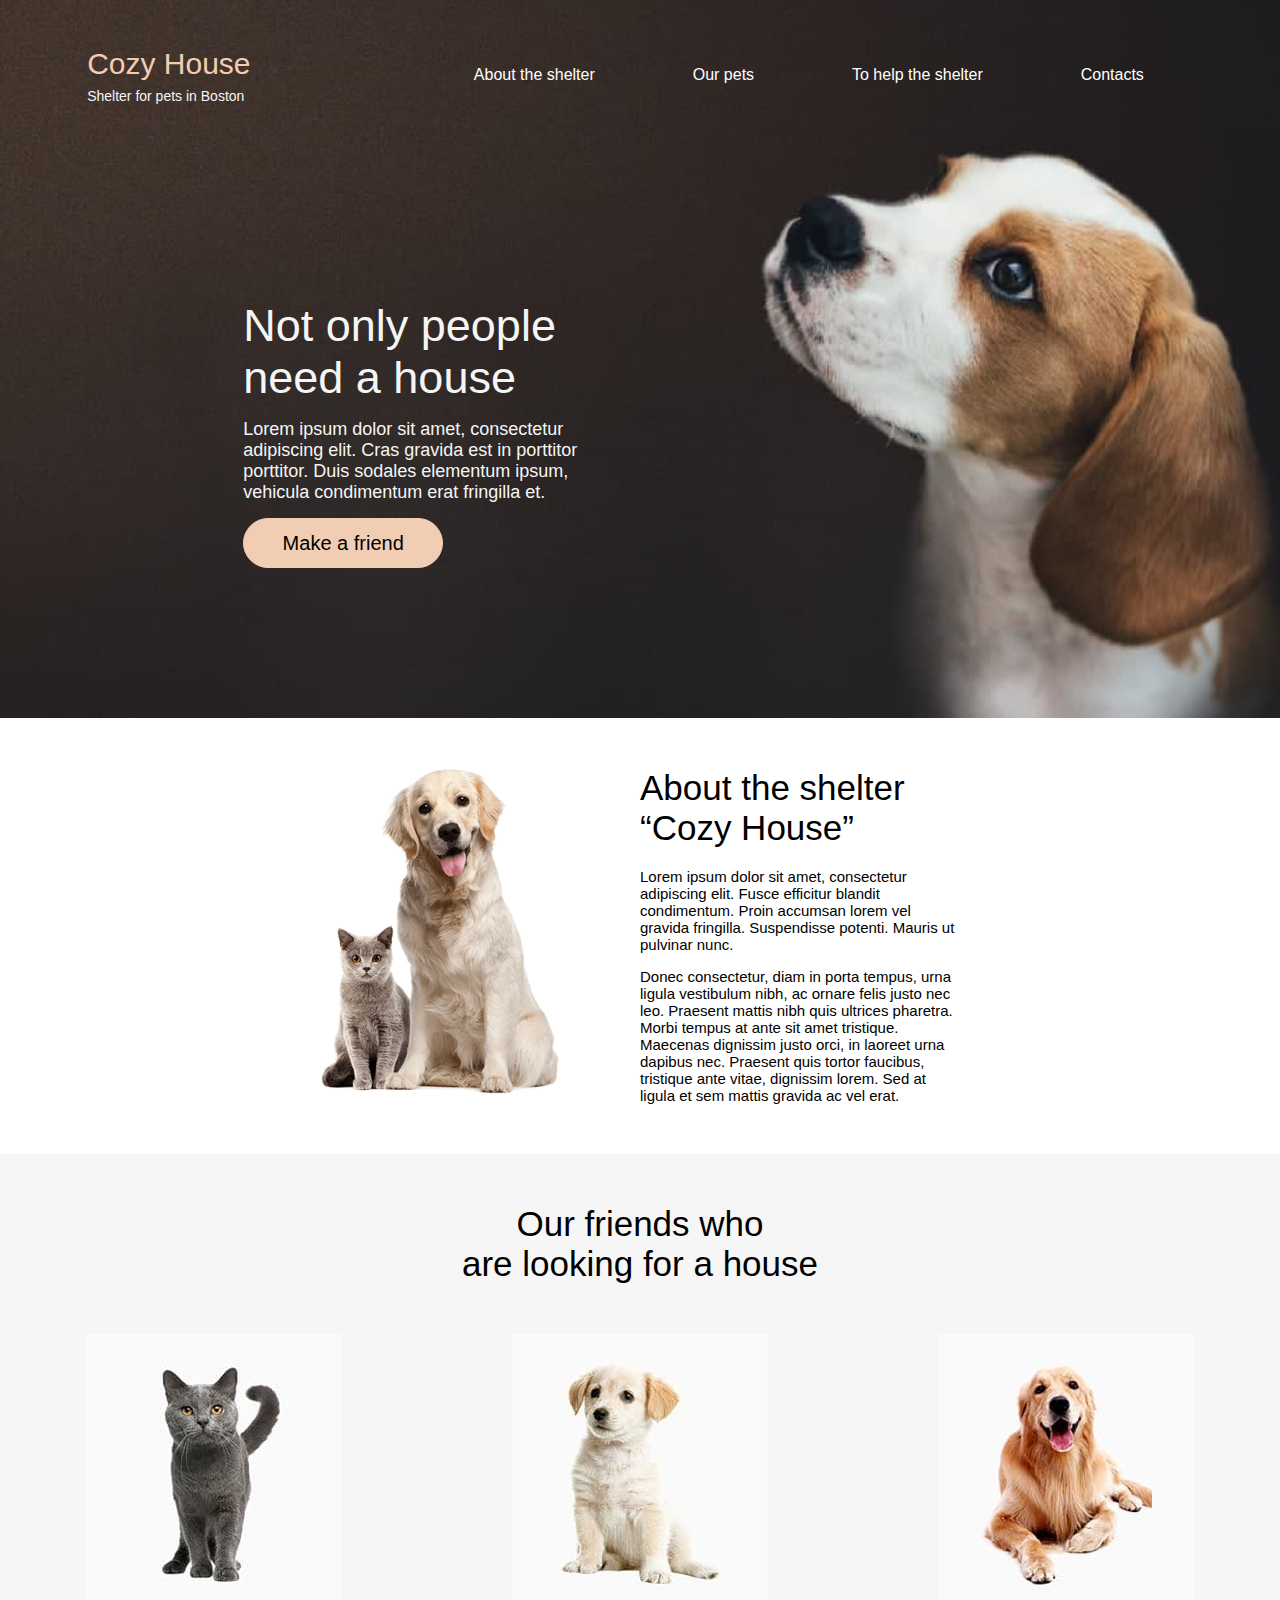
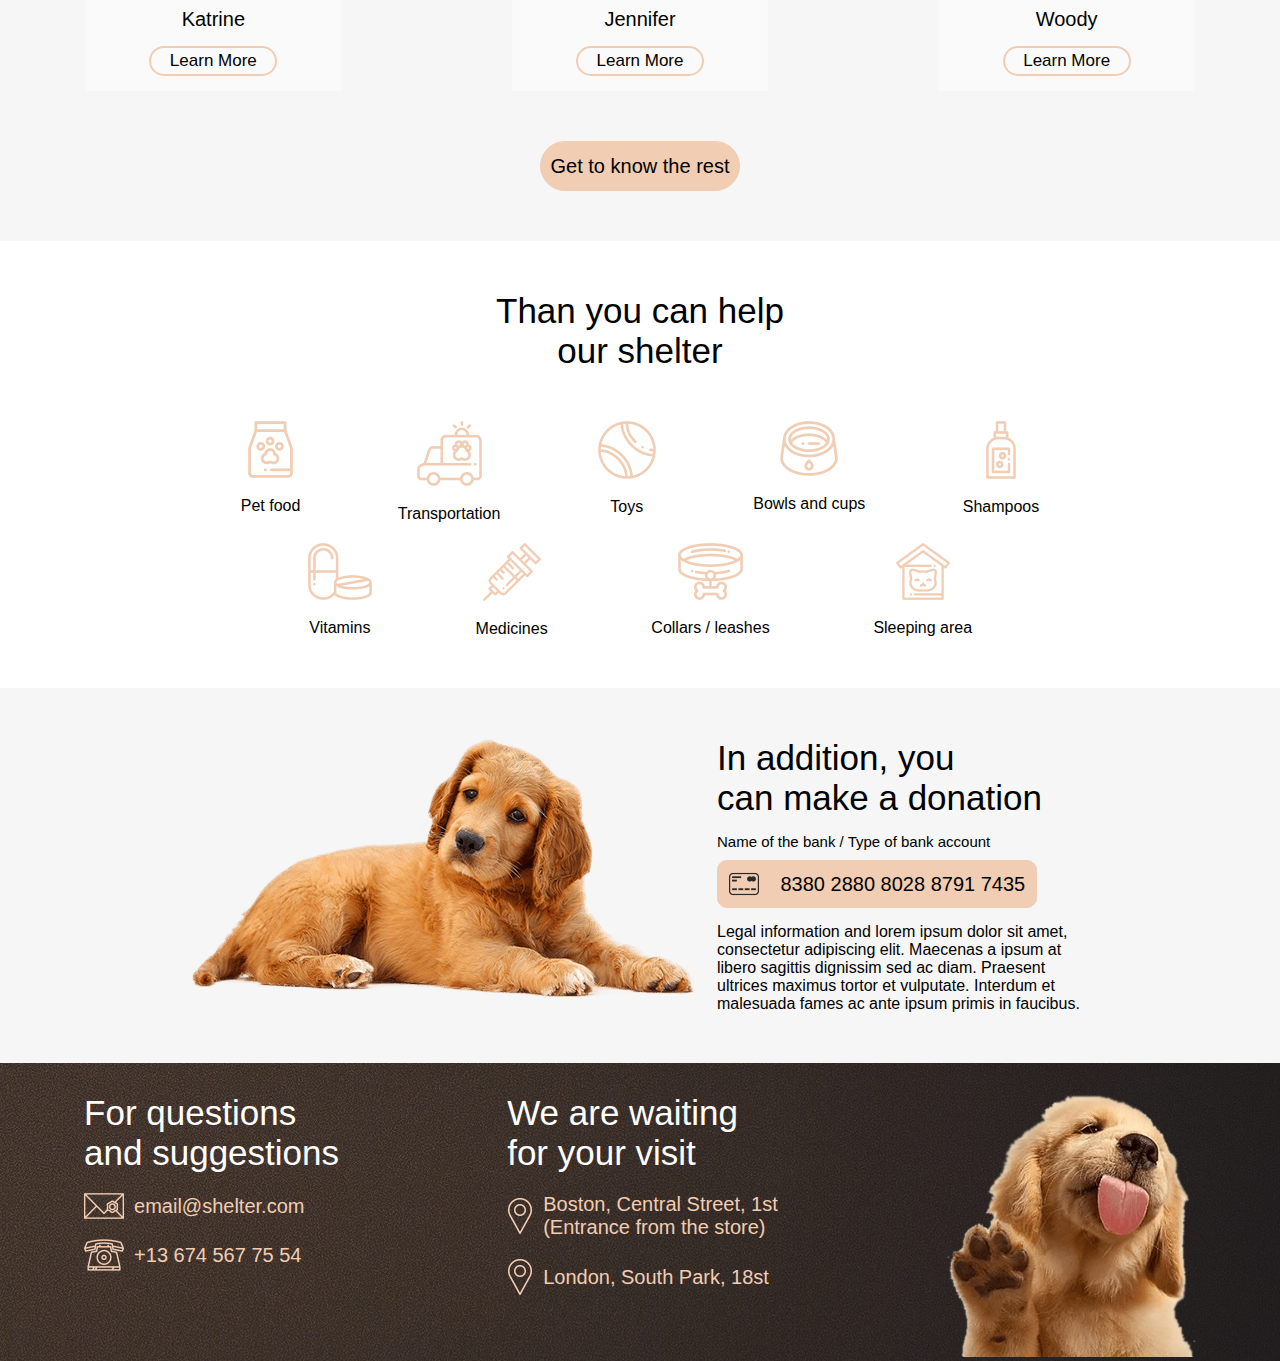
==== commit 536e0e6b: "15" ====
--- a/index.html
+++ b/index.html
@@ -11,7 +11,7 @@
     <div class="wrap">
         <header class="header">
             <nav class="navigation">
-                <a href="https://liliasurious.github.io/Cozy_house/"><div id="logo">
+                <a class="put" href="https://liliasurious.github.io/Cozy_house/"><div id="logo">
                     <div class="logo1"><p>Cozy House</p></div>
                     <div class="logo2"><p>Shelter for pets in Boston </p></div>
                 </div></a>
--- a/style.css
+++ b/style.css
@@ -575,6 +575,9 @@
 #ol{
     margin-bottom: 30px;
 }
+.put{
+    text-decoration: none;
+}
 @media (min-width: 0px) and (max-width: 768px) {
     .navigation1{
         display: none;
